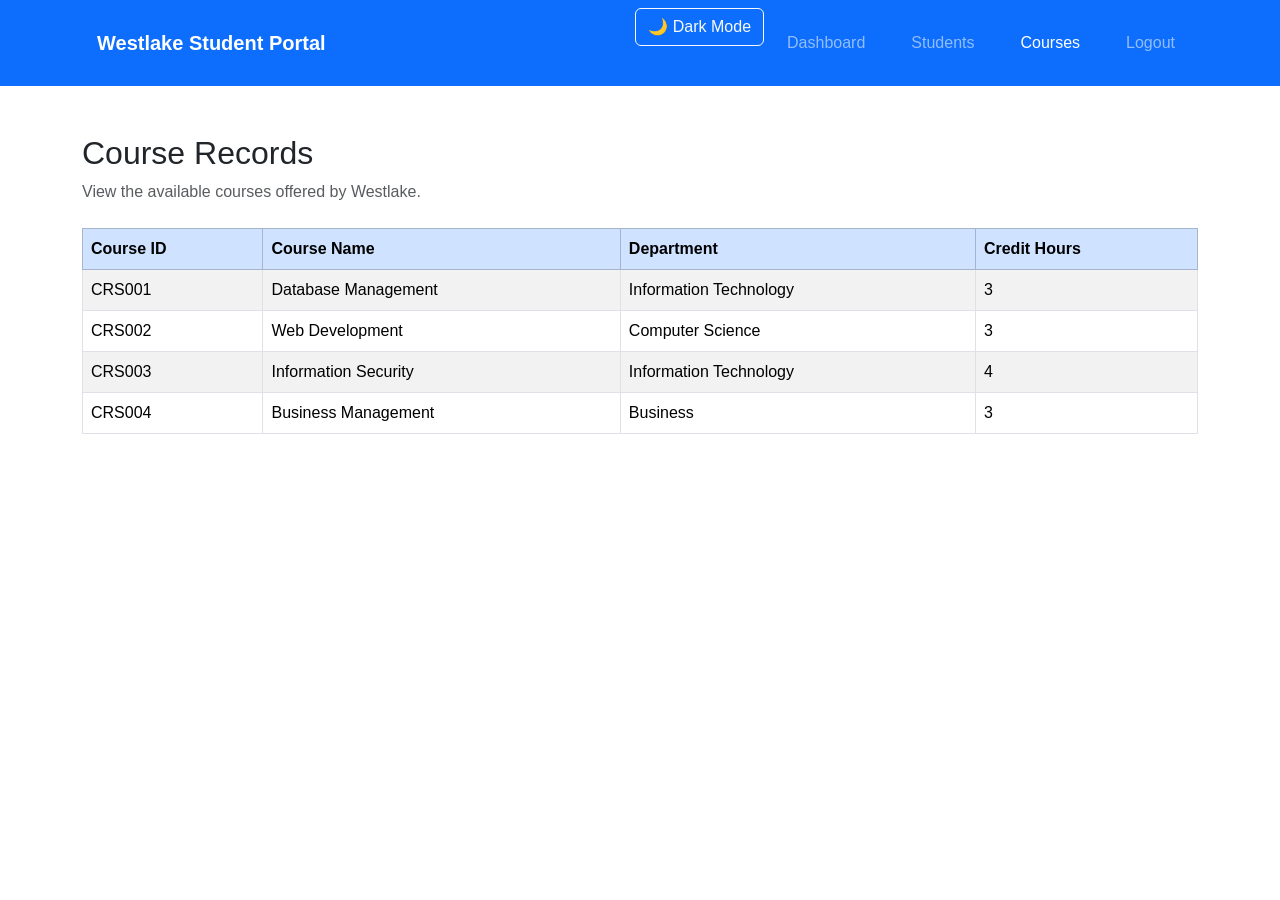
==== courses.html @ b9852046 "Add files via upload" ====
<!DOCTYPE html>
<html lang="en">

<head>
    <meta charset="UTF-8">
    <meta name="viewport" content="width=device-width, initial-scale=1.0">

    <title>Course Records | Westlake</title>
    
    <link rel="icon" type="image/png" href="favicon.png">

    <!-- Bootstrap 5 CSS -->
    <link href="https://cdn.jsdelivr.net/npm/bootstrap@5.3.3/dist/css/bootstrap.min.css" rel="stylesheet">

    <!-- Custom CSS -->
    <link rel="stylesheet" href="style.css">
</head>

<body>

    <!-- Navigation Bar -->
    
<nav class="navbar navbar-expand-lg navbar-dark bg-primary">

    <div class="container">

        <a class="navbar-brand" href="dashboard.html">
            Westlake Student Portal
        </a>

        <!-- Mobile Menu Button -->
        <button class="navbar-toggler" type="button"
            data-bs-toggle="collapse" data-bs-target="#navbarMenu">

            <span class="navbar-toggler-icon"></span>

        </button>

        <!-- Navigation Links -->
        <div class="collapse navbar-collapse" id="navbarMenu">

            <ul class="navbar-nav ms-auto">

                <li class="nav-item">
             <button class="btn btn-outline-light ms-lg-3"
                  id="themeToggle"
                  onclick="toggleTheme()">
                 🌙 Dark Mode
             </button>
</li>

                <li class="nav-item">
                    <a class="nav-link" href="dashboard.html">Dashboard</a>
                </li>

                <li class="nav-item">
                    <a class="nav-link" href="students.html">Students</a>
                </li>

                <li class="nav-item">
                    <a class="nav-link active" href="courses.html">Courses</a>
                </li>

                <li class="nav-item">
                    <a class="nav-link" href="#" onclick="logout()">Logout</a>
                </li>

            </ul>

        </div>

    </div>

</nav>


    
<!-- Course Records -->
<div class="container mt-5">

    <h2>Course Records</h2>

    <p class="text-muted">
        View the available courses offered by Westlake.
    </p>

    <div class="table-responsive mt-4">

        <table class="table table-bordered table-striped table-hover">

            <thead class="table-primary">
                <tr>
                    <th>Course ID</th>
                    <th>Course Name</th>
                    <th>Department</th>
                    <th>Credit Hours</th>
                </tr>
            </thead>

            <tbody>

                <tr>
                    <td>CRS001</td>
                    <td>Database Management</td>
                    <td>Information Technology</td>
                    <td>3</td>
                </tr>

                <tr>
                    <td>CRS002</td>
                    <td>Web Development</td>
                    <td>Computer Science</td>
                    <td>3</td>
                </tr>

                <tr>
                    <td>CRS003</td>
                    <td>Information Security</td>
                    <td>Information Technology</td>
                    <td>4</td>
                </tr>

                <tr>
                    <td>CRS004</td>
                    <td>Business Management</td>
                    <td>Business</td>
                    <td>3</td>
                </tr>

            </tbody>

        </table>

    </div>

</div>

<script src="https://cdn.jsdelivr.net/npm/bootstrap@5.3.3/dist/js/bootstrap.bundle.min.js"></script>

<script>
function toggleTheme() {
    document.body.classList.toggle("dark-mode");

    const isDark = document.body.classList.contains("dark-mode");

    localStorage.setItem("theme", isDark ? "dark" : "light");

    document.getElementById("themeToggle").textContent =
        isDark ? "☀️ Light Mode" : "🌙 Dark Mode";
}

if (localStorage.getItem("theme") === "dark") {
    document.body.classList.add("dark-mode");
    document.getElementById("themeToggle").textContent = "☀️ Light Mode";
}
</script>
</body>

</body>
</html>
---- style.css ----
/* General Styling */
body {
    margin: 0;
    font-family: Arial, sans-serif;
    background-color: white;
}

/* Header */
header {
    background-color: navy;
    color: white;
    text-align: center;
    padding: 20px;
}

/* Navigation Bar */
nav {
    background-color: #eeeeee;
    text-align: center;
    padding: 15px;
}

nav a {
    color: navy;
    text-decoration: none;
    margin: 15px;
    font-weight: bold;
}

/* Welcome Section */
section {
    padding: 40px;
    text-align: center;
}

section h2 {
    color: navy;
}

/* Footer */
footer {
    background-color: navy;
    color: white;
    text-align: center;
    padding: 15px;
}

/* Welcome Section */
.welcome-section {
    background-color: #eaf2ff;
    padding: 80px 20px;
    text-align: center;
}

.welcome-section h2 {
    color: navy;
    font-size: 32px;
    margin-bottom: 20px;
}

.welcome-section p {
    color: #444444;
    font-size: 18px;
    margin-bottom: 25px;
}


/* DARK MODE */

body.dark-mode {
    background-color: #121212;
    color: #f5f5f5;
    color-scheme: dark;

    --bs-body-bg: #121212;
    --bs-body-color: #f5f5f5;
    --bs-secondary-color: #cccccc;
    --bs-tertiary-bg: #252525;
    --bs-border-color: #555555;
}

/* Cards */
body.dark-mode .card {
    background-color: #242424;
    color: #f5f5f5;
}

/* Tables */
body.dark-mode .table {
    --bs-table-color: #f5f5f5;
    --bs-table-bg: #242424;
    --bs-table-border-color: #555555;
    --bs-table-striped-bg: #303030;
    --bs-table-striped-color: #f5f5f5;
    --bs-table-hover-bg: #383838;
    --bs-table-hover-color: #ffffff;
}

/* Form fields */
body.dark-mode .form-control,
body.dark-mode .form-select {
    background-color: #303030;
    color: white;
    border-color: #666666;
}

body.dark-mode .form-control::placeholder {
    color: #bbbbbb;
}

/* Text */
body.dark-mode .text-muted {
    color: #bbbbbb !important;
}

/* Links */
body.dark-mode a {
    color: #8ab4f8;
}
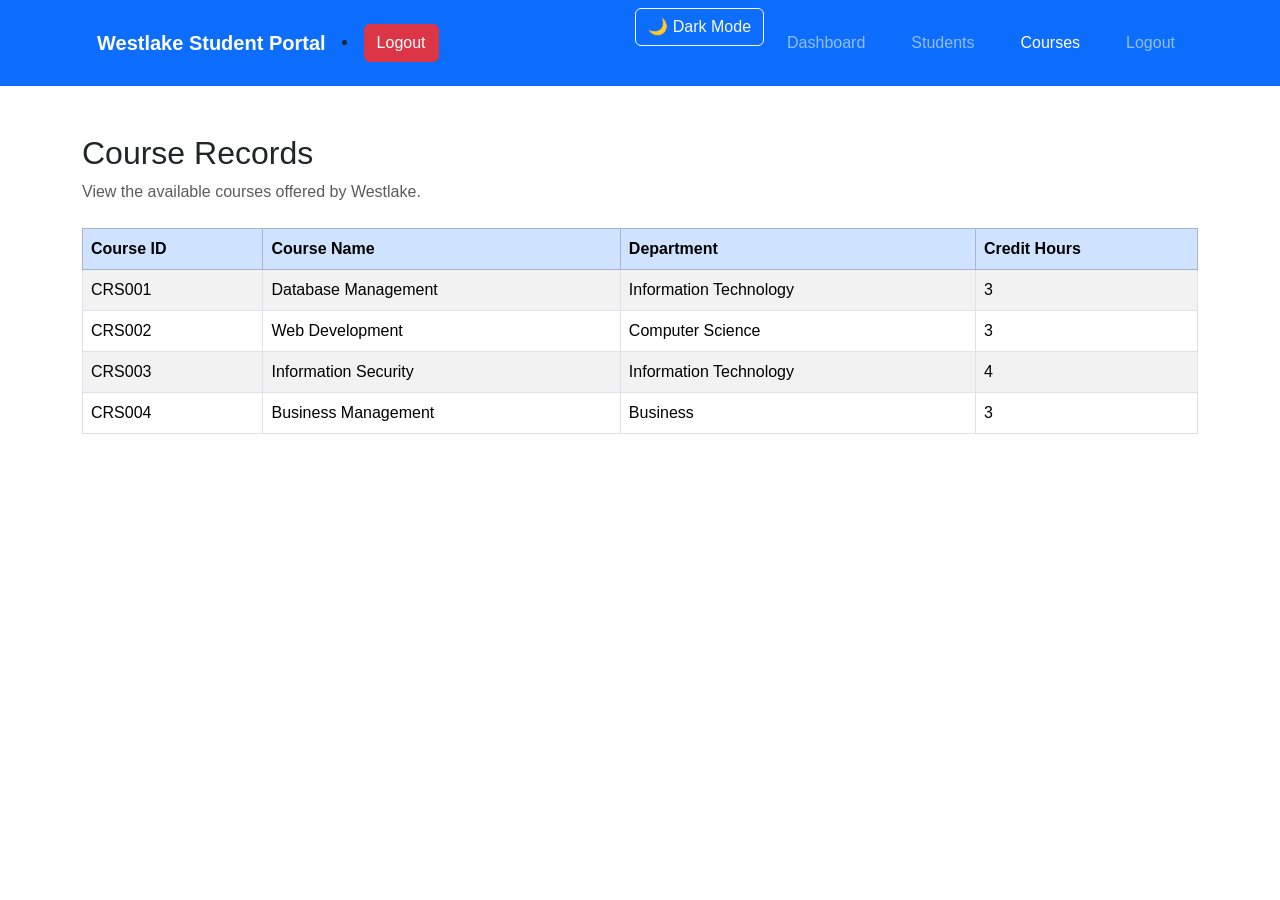
==== commit 84b1ae4c: "Add files via upload" ====
--- a/courses.html
+++ b/courses.html
@@ -28,6 +28,12 @@
         <a class="navbar-brand" href="dashboard.html">
             Westlake Student Portal
         </a>
+
+        <li class="nav-item">
+     <button class="btn btn-danger" onclick="logout()">
+        Logout
+     </button>
+         </li>
 
         <!-- Mobile Menu Button -->
         <button class="navbar-toggler" type="button"
@@ -137,7 +143,7 @@
 </div>
 
 <script src="https://cdn.jsdelivr.net/npm/bootstrap@5.3.3/dist/js/bootstrap.bundle.min.js"></script>
-
+<script src="javascript/script.js"></script>
 <script>
 function toggleTheme() {
     document.body.classList.toggle("dark-mode");
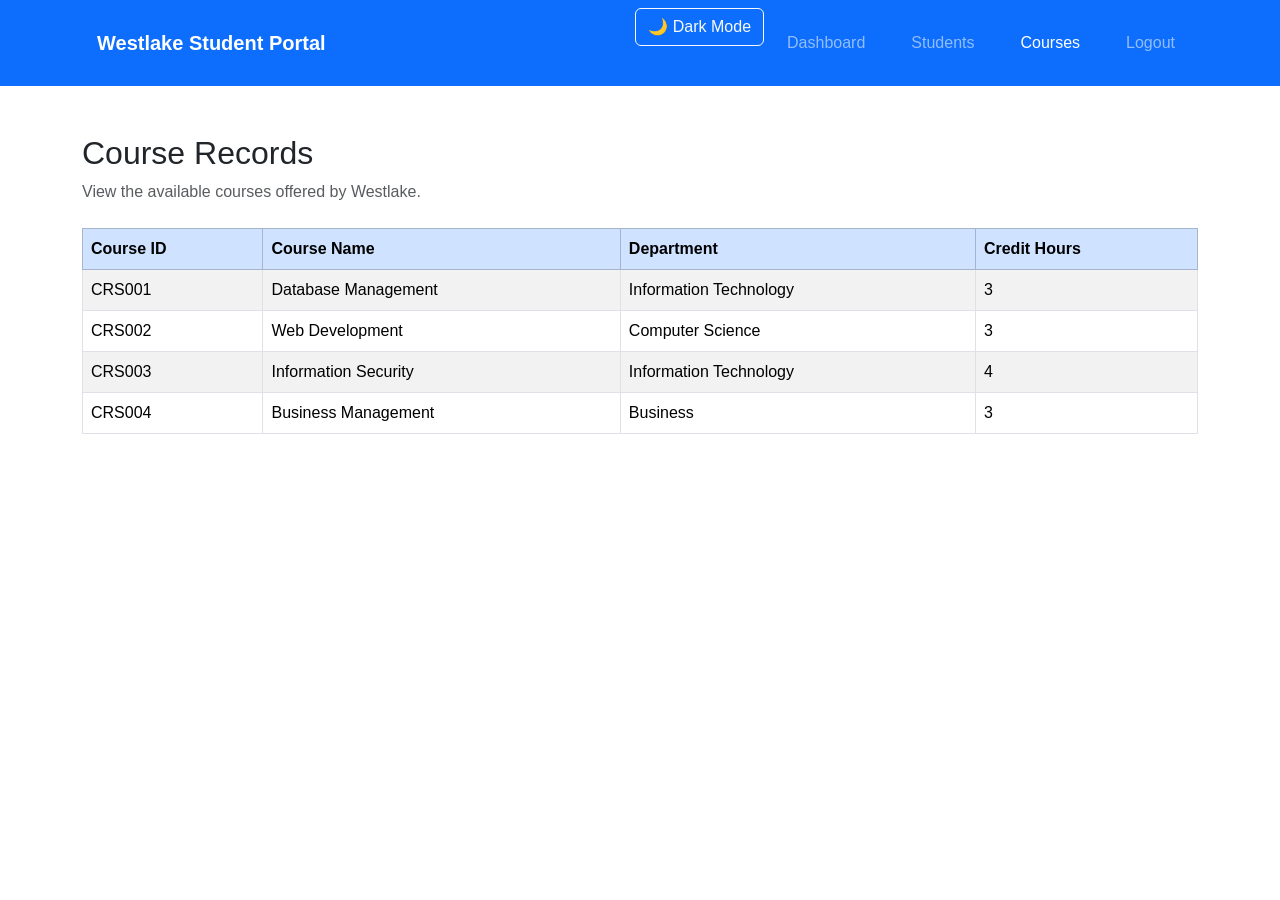
==== commit c7c009ad: "Add files via upload" ====
--- a/courses.html
+++ b/courses.html
@@ -28,12 +28,6 @@
         <a class="navbar-brand" href="dashboard.html">
             Westlake Student Portal
         </a>
-
-        <li class="nav-item">
-     <button class="btn btn-danger" onclick="logout()">
-        Logout
-     </button>
-         </li>
 
         <!-- Mobile Menu Button -->
         <button class="navbar-toggler" type="button"
